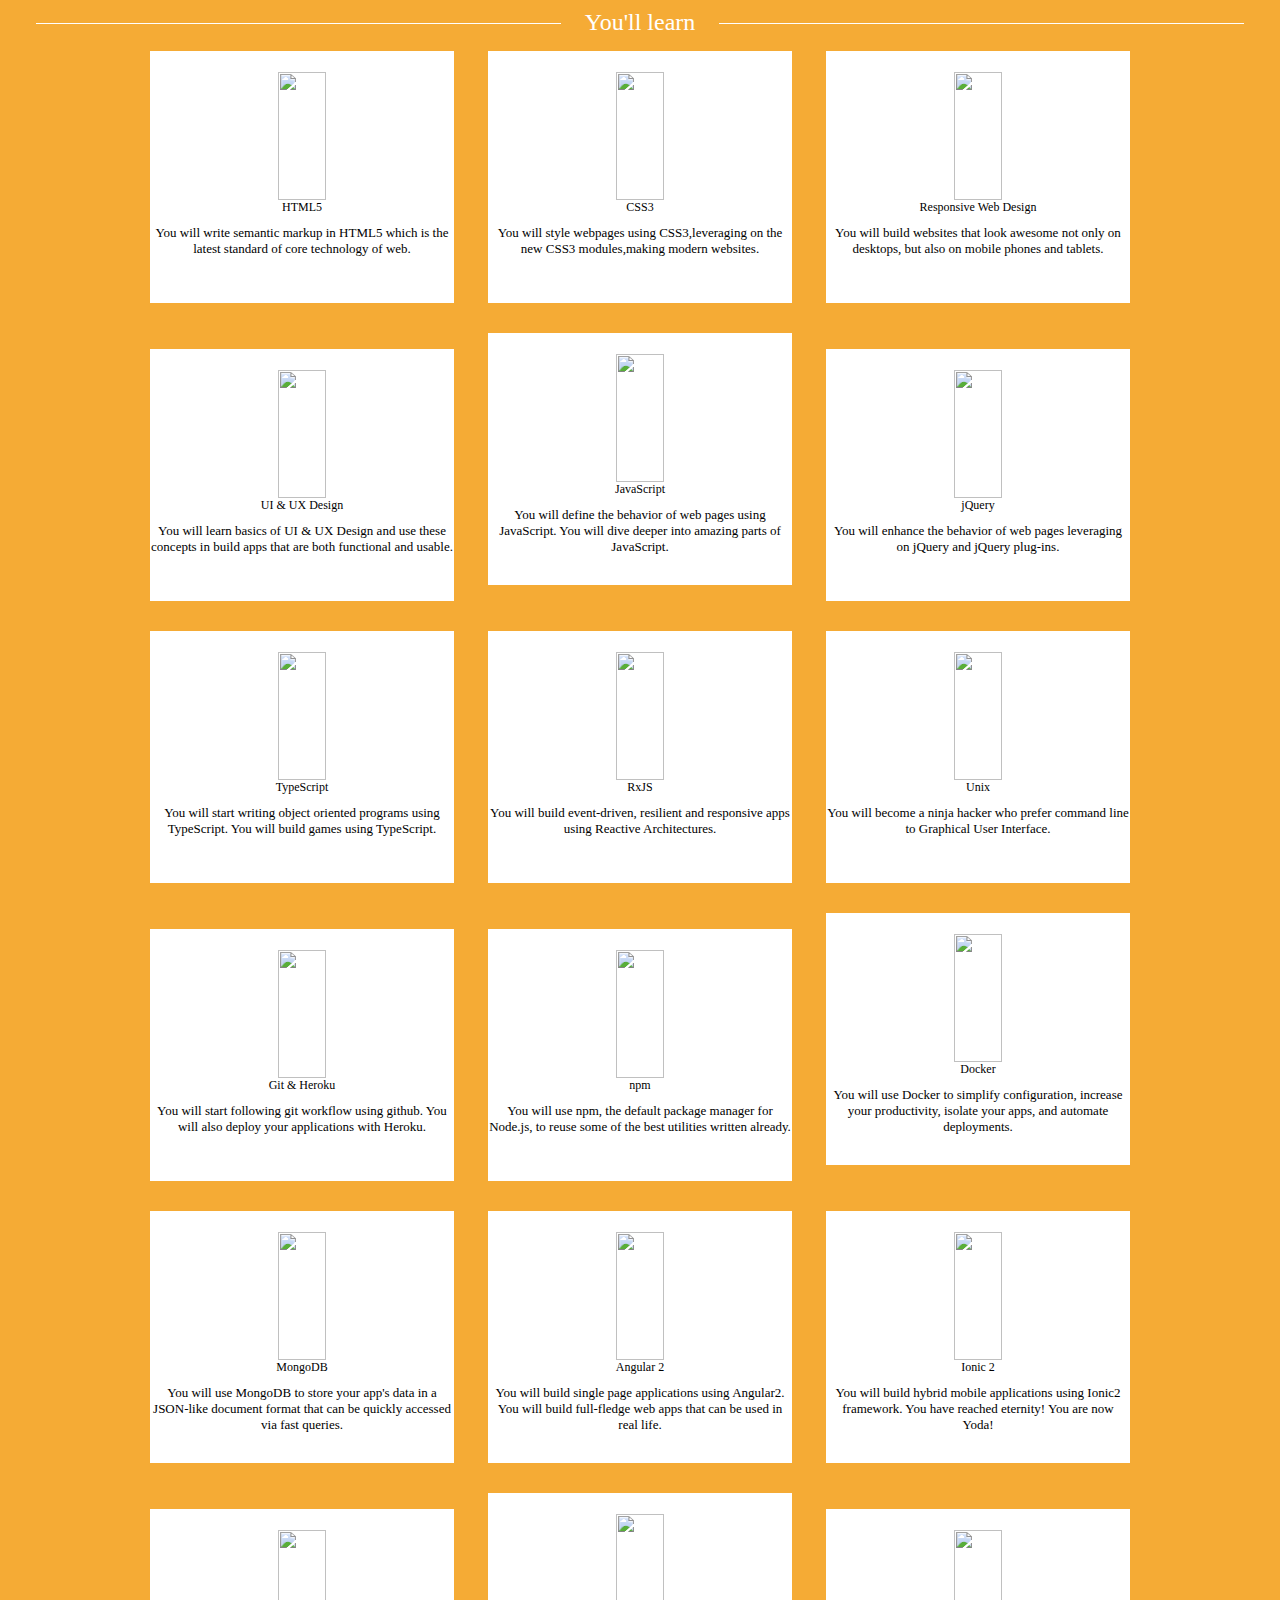
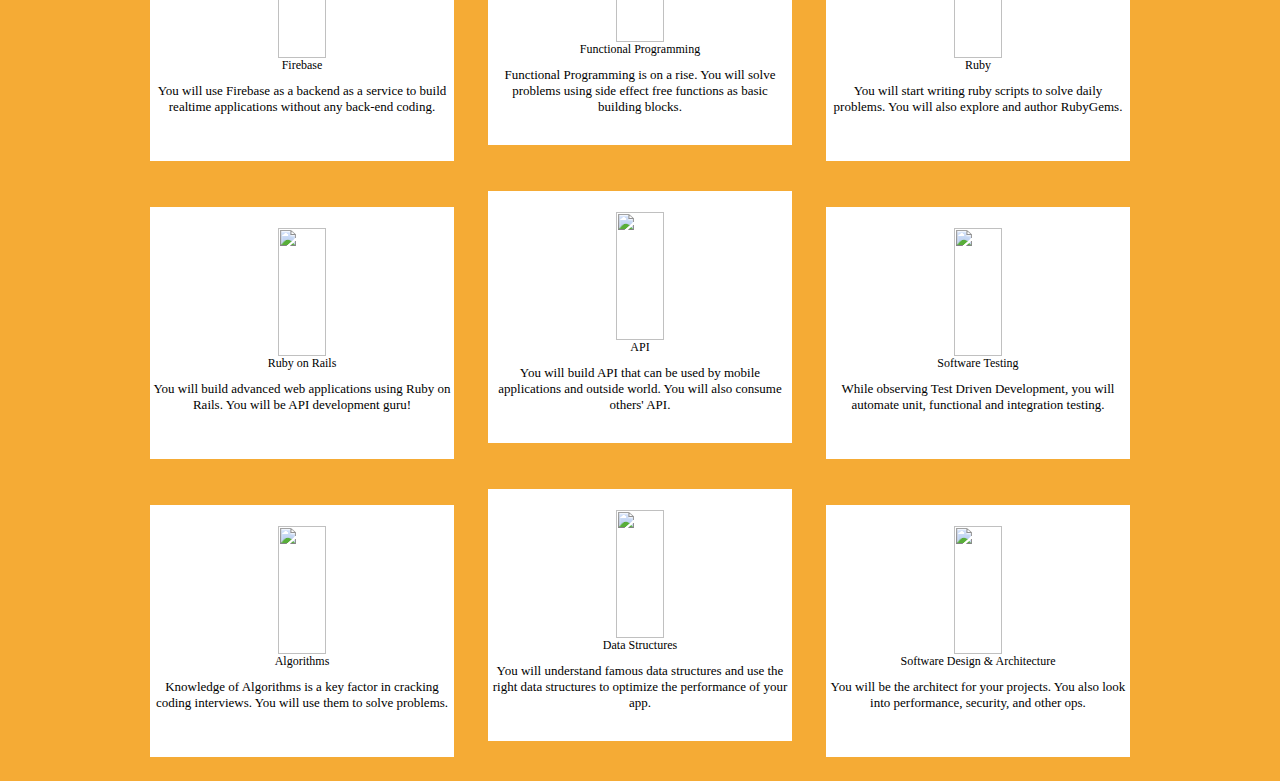
==== index.html @ c9afa76a "renamed ress to index" ====
<!Doctype html>
<html>
<head>
	<meta name="viewport" content="width=device-width, initial-scale=1.0">
	<title> responsive </title>
	<link href="res.css" rel="stylesheet" type="text/css">
</head>
<body>
	<div class="heading">
		<h2>You'll learn</h2>
	</div>
	<div class="container">
		<section>
			<div class="box">
				<div class="box1">
					<img  class="img" src="file:///home/nithin/Downloads/html.png">
				</div>
				<div class="caps">HTML5</div>
				<div class="para">You will write semantic markup in HTML5 which is the latest standard of core technology of web.
				</div>
			</div>
		</section>
		<section>
			<div class="box">
				<div class="box1">
					<img  class="img" src="file:///home/nithin/Downloads/css.png">
				</div>
				<div class="caps">CSS3</div>
				<div class="para">You will style webpages using CSS3,leveraging on the new CSS3 modules,making modern websites.
				</div>
			</div>
		</section>
		<section>
			<div class="box">
				<div class="box1">
					<img  class="img" src="file:///home/nithin/Downloads/responsive.png">
				</div>
				<div class="caps">Responsive Web Design</div>
				<div class="para">You will build websites that look awesome not only on desktops, but also on mobile phones and tablets. 
				</div>
			</div>
		</section>
		<section>
			<div class="box">
				<div class="box1">
					<img  class="img" src="file:///home/nithin/Downloads/ui-ux.png">
				</div>
				<div class="caps">UI & UX Design</div>
				<div class="para">You will learn basics of UI & UX Design and use these concepts in build apps that are both functional and usable. 
				</div>
			</div>
		</section>
		<section>
			<div class="box">
				<div class="box1">
					<img  class="img" src="file:///home/nithin/Downloads/js.jpg">
				</div>
				<div class="caps">JavaScript</div>
				<div class="para">You will define the behavior of web pages using JavaScript. You will dive deeper into amazing parts of JavaScript.
				</div>
			</div>
		</section>
		<section>
			<div class="box">
				<div class="box1">
					<img  class="img" src="file:///home/nithin/Downloads/jquery.png">
				</div>
				<div class="caps">jQuery</div>
				<div class="para">You will enhance the behavior of web pages leveraging on jQuery and jQuery plug-ins. 
				</div>
			</div>
		</section>
		<section>
			<div class="box">
				<div class="box1">
					<img  class="img" src="file:///home/nithin/Downloads/ts.png">
				</div>
				<div class="caps">TypeScript</div>
				<div class="para">You will start writing object oriented programs using TypeScript. You will build games using TypeScript. 
				</div>
			</div>
		</section>
		<section>
			<div class="box">
				<div class="box1">
					<img  class="img" src="file:///home/nithin/Downloads/RxJS.png">
				</div>
				<div class="caps">RxJS</div>
				<div class="para">You will build event-driven, resilient and responsive apps using Reactive Architectures. 
				</div>
			</div>
		</section>
		<section>
			<div class="box">
				<div class="box1">
					<img  class="img" src="file:///home/nithin/Downloads/unix.png">
				</div>
				<div class="caps">Unix</div>
				<div class="para">You will become a ninja hacker who prefer command line to Graphical User Interface.
				</div>
			</div>
		</section>
		<section>
			<div class="box">
				<div class="box1">
					<img  class="img" src="file:///home/nithin/Downloads/git.png">
				</div>
				<div class="caps">Git & Heroku</div>
				<div class="para">You will start following git workflow using github. You will also deploy your applications with Heroku. 
				</div>
			</div>
		</section>
		<section>
			<div class="box">
				<div class="box1">
					<img  class="img" src="file:///home/nithin/Downloads/npm.png">
				</div>
				<div class="caps">npm</div>
				<div class="para">You will use npm, the default package manager for Node.js, to reuse some of the best utilities written already.
				</div>
			</div>
		</section>
		<section>
			<div class="box">
				<div class="box1">
					<img  class="img" src="file:///home/nithin/Downloads/docker.png">
				</div>
				<div class="caps">Docker</div>
				<div class="para">You will use Docker to simplify configuration, increase your productivity, isolate your apps, and automate deployments.
				</div>
			</div>
		</section>
		<section>
			<div class="box">
				<div class="box1">
					<img  class="img" src="file:///home/nithin/Downloads/mongodb.png">
				</div>
				<div class="caps">MongoDB</div>
				<div class="para">You will use MongoDB to store your app's data in a JSON-like document format that can be quickly accessed via fast queries. 
				</div>
			</div>
		</section>
		<section>
			<div class="box">
				<div class="box1">
					<img  class="img" src="file:///home/nithin/Downloads/angular2.png">
				</div>
				<div class="caps">Angular 2</div>
				<div class="para">You will build single page applications using Angular2. You will build full-fledge web apps that can be used in real life. 
				</div>
			</div>
		</section>
		<section>
			<div class="box">
				<div class="box1">
					<img  class="img" src="file:///home/nithin/Downloads/ionic.png">
				</div>
				<div class="caps">Ionic 2</div>
				<div class="para">You will build hybrid mobile applications using Ionic2 framework. You have reached eternity! You are now Yoda! 
				</div>
			</div>
		</section>
		<section>
			<div class="box">
				<div class="box1">
					<img  class="img" src="file:///home/nithin/Downloads/firebase.png">
				</div>
				<div class="caps">Firebase</div>
				<div class="para">You will use Firebase as a backend as a service to build realtime applications without any back-end coding. 
				</div>
			</div>
		</section>
		<section>
			<div class="box">
				<div class="box1">
					<img  class="img" src="file:///home/nithin/Downloads/functional-programming.png">
				</div>
				<div class="caps">Functional Programming</div>
				<div class="para">Functional Programming is on a rise. You will solve problems using side effect free functions as basic building blocks. 
				</div>
			</div>
		</section>
		<section>
			<div class="box">
				<div class="box1">
					<img  class="img" src="file:///home/nithin/Downloads/ruby.png">
				</div>
				<div class="caps">Ruby</div>
				<div class="para">You will start writing ruby scripts to solve daily problems. You will also explore and author RubyGems.
				</div>
			</div>
		</section>
		<section>
			<div class="box">
				<div class="box1">
					<img  class="img" src="file:///home/nithin/Downloads/rails.png">
				</div>
				<div class="caps">Ruby on Rails</div>
				<div class="para">You will build advanced web applications using Ruby on Rails. You will be API development guru! 
				</div>
			</div>
		</section>
		<section>
			<div class="box">
				<div class="box1">
					<img  class="img" src="file:///home/nithin/Downloads/api.png">
				</div>
				<div class="caps">API</div>
				<div class="para">You will build API that can be used by mobile applications and outside world. You will also consume others' API. 
				</div>
			</div>
		</section>
		<section>
			<div class="box">
				<div class="box1">
					<img  class="img" src="file:///home/nithin/Downloads/testing.png">
				</div>
				<div class="caps">Software Testing</div>
				<div class="para">While observing Test Driven Development, you will automate unit, functional and integration testing. 
				</div>
			</div>
		</section>
		<section>
			<div class="box">
				<div class="box1">
					<img  class="img" src="file:///home/nithin/Downloads/algorithms.png">
				</div>
				<div class="caps">Algorithms</div>
				<div class="para">Knowledge of Algorithms is a key factor in cracking coding interviews. You will use them to solve problems. 
				</div>
			</div>
		</section>
		<section>
			<div class="box">
				<div class="box1">
					<img  class="img" src="file:///home/nithin/Downloads/data-structures.png">
				</div>
				<div class="caps">Data Structures</div>
				<div class="para">You will understand famous data structures and use the right data structures to optimize the performance of your app. 
				</div>
			</div>
		</section>
		<section>
			<div class="box">
				<div class="box1">
					<img  class="img" src="file:///home/nithin/Downloads/design.png">
				</div>
				<div class="caps">Software Design & Architecture</div>
				<div class="para"> You will be the architect for your projects. You also look into performance, security, and other ops. 
				</div>
			</div>
		</section>
	</div>
	
</body>
</html>
---- res.css ----
body{
	border: 1px solid transparent;
	background-color:#f5ab35;
	margin-left: 35px;
	margin-right: 35px;
}
.container{
	text-align: center;
}
section{
	background-color: white;
	display: inline-block;
	width:25%;
	height:250px;
	margin: 15px;
	border: 1px solid transparent;
}
.para{
	font-size:20px;
	font-size: 13px;
	margin-top: 10px;
	text-align: center;
}
.box1{
	/*width: 100%;*/
	height: 8em;
	padding-top: 20px;
	text-align: center;
}

.img{
	height: 8em;
	width: 40%;
	text-align: center;
}
.caps{
	font-weight:lighter;
	text-align: center;
	font-size: 12px;
}
.heading{
	text-align: center;
	position: relative;
	width: 100%;

}

h2{
	font-weight: 300;
	color: #fff;
	display: inline-block;
	margin: 0;
	background-color: #F5AB35;
	position: relative;
	padding: 0 1em;
}

.heading::before{
	content: '';
	border-top: 1px solid #fff;
	position: absolute;
	left: 0;
	right:0;
	top: 50%;
}
@media only screen and (max-width:720px)
{
	.heading{
		width:50%;
	}
	.container{
		text-align: center;
	}
	section{
		background-color: white;
		display: inline-block;
		width:40%;
		height:250px;
		margin: 15px;
		border: 1px solid transparent;
	}
	.para{
		font-size:20px;
		font-size: 13px;
		margin-top: 10px;
		text-align: center;
	}
	.box1{
		/*width: 100%;*/
		height: 8em;
		padding-top: 20px;
		text-align: center;
	}

	.img{
		height: 8em;
		width: 40%;
		text-align: center;
	}
	.caps{
		font-weight:lighter;
		text-align: center;
		font-size: 12px;
	}
	.heading{
		text-align: center;
		position: relative;
		width: 100%;

	}
}

@media only screen and (max-width:420px)
{
	.heading{
		width:50%;
	}
	.container{
		text-align: center;
	}
	section{
		background-color: white;
		display: inline-block;
		width:85%;
		height:250px;
		margin: 15px;
		border: 1px solid transparent;
	}
	.para{
		font-size:20px;
		font-size: 13px;
		margin-top: 10px;
		text-align: center;
	}
	.box1{
		/*width: 100%;*/
		height: 8em;
		padding-top: 20px;
		text-align: center;
	}

	.img{
		height: 8em;
		width: 40%;
		text-align: center;
	}
	.caps{
		font-weight:lighter;
		text-align: center;
		font-size: 12px;
	}
	.heading{
		text-align: center;
		position: relative;
		width: 100%;

	}
}
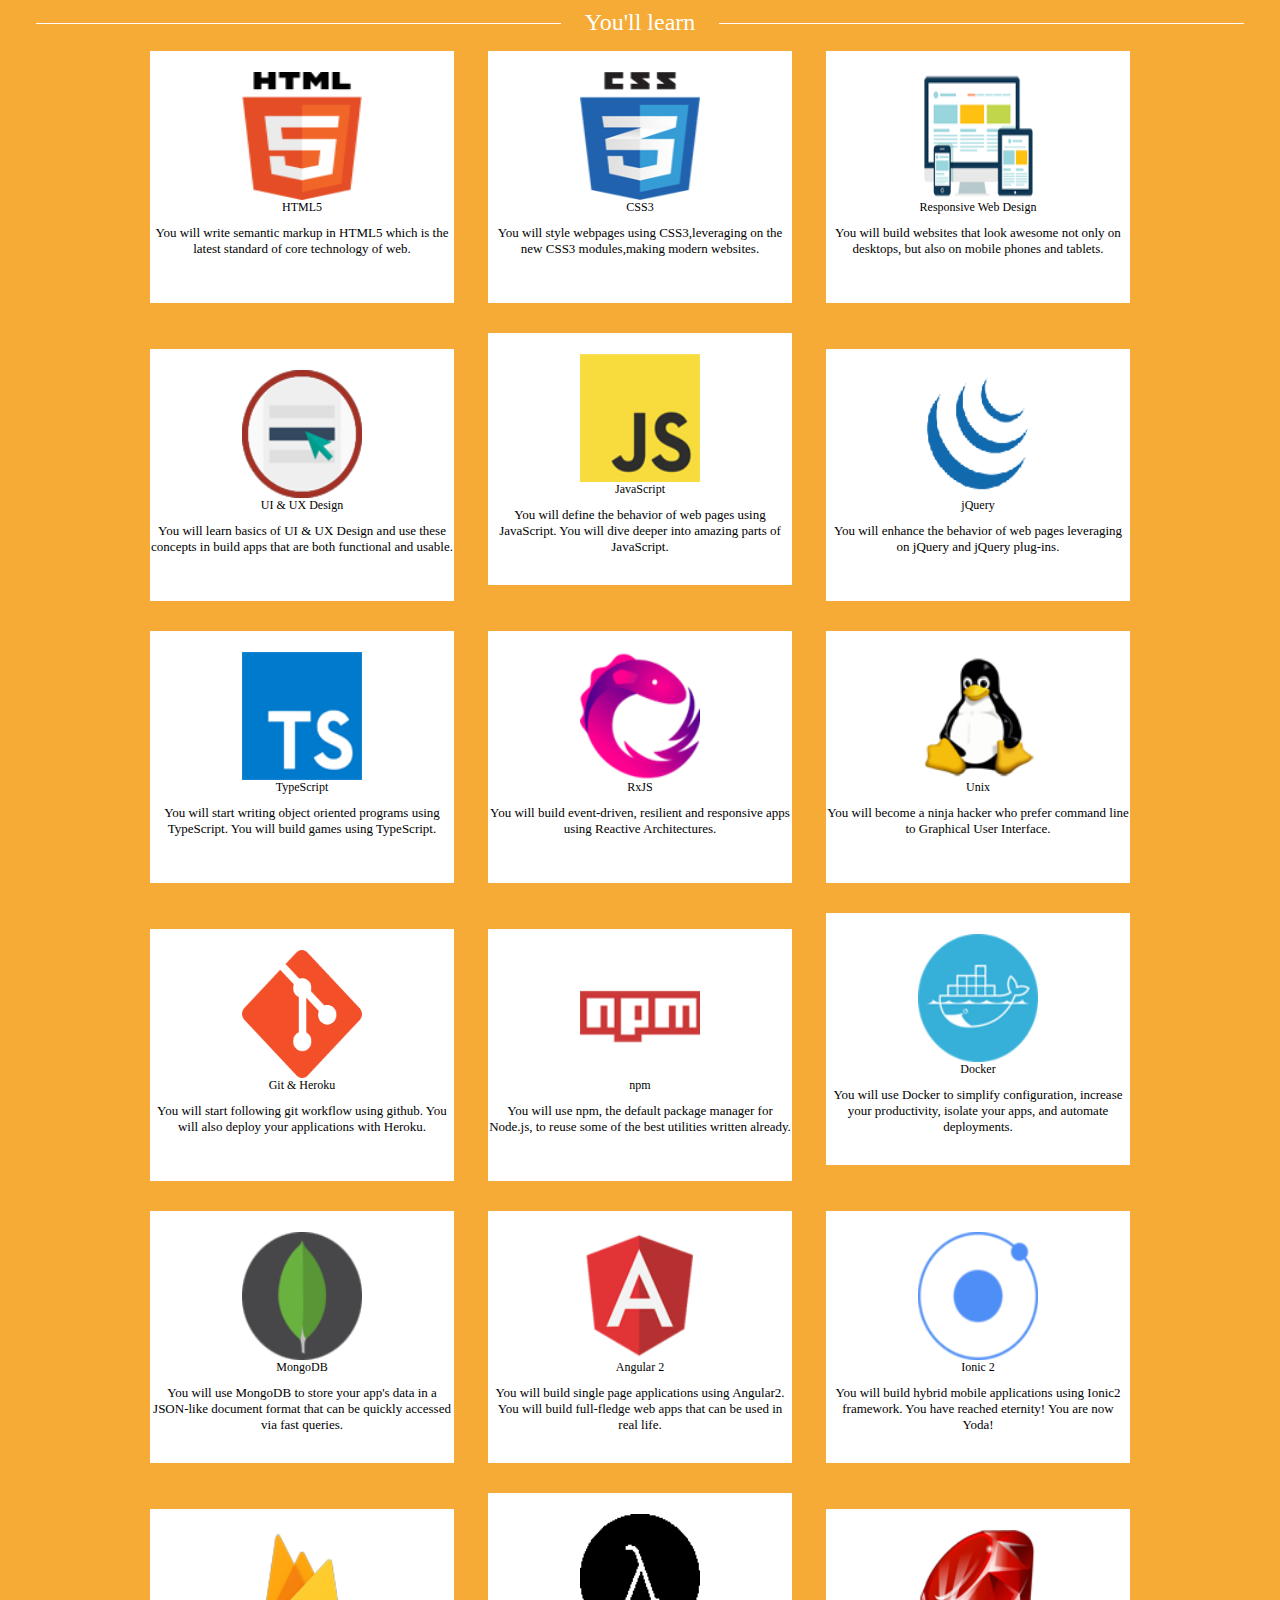
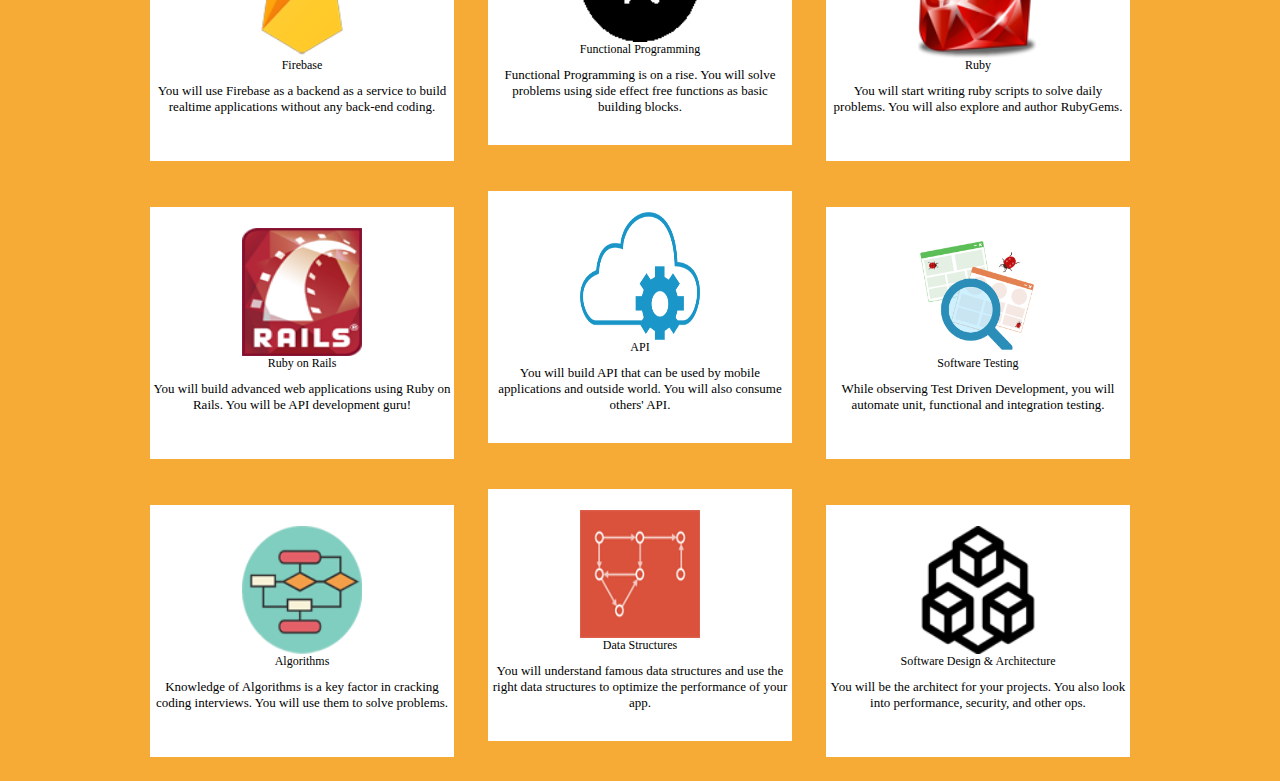
==== commit cd2a817d: "add images" ====
--- a/index.html
+++ b/index.html
@@ -13,7 +13,7 @@
 		<section>
 			<div class="box">
 				<div class="box1">
-					<img  class="img" src="file:///home/nithin/Downloads/html.png">
+				<img  class="img" src="./IMAGES/html.png">
 				</div>
 				<div class="caps">HTML5</div>
 				<div class="para">You will write semantic markup in HTML5 which is the latest standard of core technology of web.
@@ -23,7 +23,7 @@
 		<section>
 			<div class="box">
 				<div class="box1">
-					<img  class="img" src="file:///home/nithin/Downloads/css.png">
+				<img  class="img" src="./IMAGES/css.png">
 				</div>
 				<div class="caps">CSS3</div>
 				<div class="para">You will style webpages using CSS3,leveraging on the new CSS3 modules,making modern websites.
@@ -33,7 +33,7 @@
 		<section>
 			<div class="box">
 				<div class="box1">
-					<img  class="img" src="file:///home/nithin/Downloads/responsive.png">
+				<img  class="img" src="./IMAGES/responsive.png">
 				</div>
 				<div class="caps">Responsive Web Design</div>
 				<div class="para">You will build websites that look awesome not only on desktops, but also on mobile phones and tablets. 
@@ -43,7 +43,7 @@
 		<section>
 			<div class="box">
 				<div class="box1">
-					<img  class="img" src="file:///home/nithin/Downloads/ui-ux.png">
+				<img  class="img" src="./IMAGES/ui-ux.png">
 				</div>
 				<div class="caps">UI & UX Design</div>
 				<div class="para">You will learn basics of UI & UX Design and use these concepts in build apps that are both functional and usable. 
@@ -53,7 +53,7 @@
 		<section>
 			<div class="box">
 				<div class="box1">
-					<img  class="img" src="file:///home/nithin/Downloads/js.jpg">
+				<img  class="img" src="./IMAGES/js.jpg">
 				</div>
 				<div class="caps">JavaScript</div>
 				<div class="para">You will define the behavior of web pages using JavaScript. You will dive deeper into amazing parts of JavaScript.
@@ -63,7 +63,7 @@
 		<section>
 			<div class="box">
 				<div class="box1">
-					<img  class="img" src="file:///home/nithin/Downloads/jquery.png">
+				<img  class="img" src="./IMAGES/jquery.png">
 				</div>
 				<div class="caps">jQuery</div>
 				<div class="para">You will enhance the behavior of web pages leveraging on jQuery and jQuery plug-ins. 
@@ -73,7 +73,7 @@
 		<section>
 			<div class="box">
 				<div class="box1">
-					<img  class="img" src="file:///home/nithin/Downloads/ts.png">
+				<img  class="img" src="./IMAGES/ts.png">
 				</div>
 				<div class="caps">TypeScript</div>
 				<div class="para">You will start writing object oriented programs using TypeScript. You will build games using TypeScript. 
@@ -83,7 +83,7 @@
 		<section>
 			<div class="box">
 				<div class="box1">
-					<img  class="img" src="file:///home/nithin/Downloads/RxJS.png">
+				<img  class="img" src="./IMAGES/RxJS.png">
 				</div>
 				<div class="caps">RxJS</div>
 				<div class="para">You will build event-driven, resilient and responsive apps using Reactive Architectures. 
@@ -93,7 +93,7 @@
 		<section>
 			<div class="box">
 				<div class="box1">
-					<img  class="img" src="file:///home/nithin/Downloads/unix.png">
+				<img  class="img" src="./IMAGES/unix.png">
 				</div>
 				<div class="caps">Unix</div>
 				<div class="para">You will become a ninja hacker who prefer command line to Graphical User Interface.
@@ -103,7 +103,7 @@
 		<section>
 			<div class="box">
 				<div class="box1">
-					<img  class="img" src="file:///home/nithin/Downloads/git.png">
+				<img  class="img" src="./IMAGES/git.png">
 				</div>
 				<div class="caps">Git & Heroku</div>
 				<div class="para">You will start following git workflow using github. You will also deploy your applications with Heroku. 
@@ -113,7 +113,7 @@
 		<section>
 			<div class="box">
 				<div class="box1">
-					<img  class="img" src="file:///home/nithin/Downloads/npm.png">
+				<img  class="img" src="./IMAGES/npm.png">
 				</div>
 				<div class="caps">npm</div>
 				<div class="para">You will use npm, the default package manager for Node.js, to reuse some of the best utilities written already.
@@ -123,7 +123,7 @@
 		<section>
 			<div class="box">
 				<div class="box1">
-					<img  class="img" src="file:///home/nithin/Downloads/docker.png">
+				<img  class="img" src="./IMAGES/docker.png">
 				</div>
 				<div class="caps">Docker</div>
 				<div class="para">You will use Docker to simplify configuration, increase your productivity, isolate your apps, and automate deployments.
@@ -133,7 +133,7 @@
 		<section>
 			<div class="box">
 				<div class="box1">
-					<img  class="img" src="file:///home/nithin/Downloads/mongodb.png">
+				<img  class="img" src="./IMAGES/mongodb.png">
 				</div>
 				<div class="caps">MongoDB</div>
 				<div class="para">You will use MongoDB to store your app's data in a JSON-like document format that can be quickly accessed via fast queries. 
@@ -143,7 +143,7 @@
 		<section>
 			<div class="box">
 				<div class="box1">
-					<img  class="img" src="file:///home/nithin/Downloads/angular2.png">
+				<img  class="img" src="./IMAGES/angular2.png">
 				</div>
 				<div class="caps">Angular 2</div>
 				<div class="para">You will build single page applications using Angular2. You will build full-fledge web apps that can be used in real life. 
@@ -153,7 +153,7 @@
 		<section>
 			<div class="box">
 				<div class="box1">
-					<img  class="img" src="file:///home/nithin/Downloads/ionic.png">
+				<img  class="img" src="./IMAGES/ionic.png">
 				</div>
 				<div class="caps">Ionic 2</div>
 				<div class="para">You will build hybrid mobile applications using Ionic2 framework. You have reached eternity! You are now Yoda! 
@@ -163,7 +163,7 @@
 		<section>
 			<div class="box">
 				<div class="box1">
-					<img  class="img" src="file:///home/nithin/Downloads/firebase.png">
+				<img  class="img" src="./IMAGES/firebase.png">
 				</div>
 				<div class="caps">Firebase</div>
 				<div class="para">You will use Firebase as a backend as a service to build realtime applications without any back-end coding. 
@@ -173,7 +173,7 @@
 		<section>
 			<div class="box">
 				<div class="box1">
-					<img  class="img" src="file:///home/nithin/Downloads/functional-programming.png">
+				<img  class="img" src="./IMAGES/functional-programming.png">
 				</div>
 				<div class="caps">Functional Programming</div>
 				<div class="para">Functional Programming is on a rise. You will solve problems using side effect free functions as basic building blocks. 
@@ -183,7 +183,7 @@
 		<section>
 			<div class="box">
 				<div class="box1">
-					<img  class="img" src="file:///home/nithin/Downloads/ruby.png">
+				<img  class="img" src="./IMAGES/ruby.png">
 				</div>
 				<div class="caps">Ruby</div>
 				<div class="para">You will start writing ruby scripts to solve daily problems. You will also explore and author RubyGems.
@@ -193,7 +193,7 @@
 		<section>
 			<div class="box">
 				<div class="box1">
-					<img  class="img" src="file:///home/nithin/Downloads/rails.png">
+				<img  class="img" src="./IMAGES/rails.png">
 				</div>
 				<div class="caps">Ruby on Rails</div>
 				<div class="para">You will build advanced web applications using Ruby on Rails. You will be API development guru! 
@@ -203,7 +203,7 @@
 		<section>
 			<div class="box">
 				<div class="box1">
-					<img  class="img" src="file:///home/nithin/Downloads/api.png">
+				<img  class="img" src="./IMAGES/api.png">
 				</div>
 				<div class="caps">API</div>
 				<div class="para">You will build API that can be used by mobile applications and outside world. You will also consume others' API. 
@@ -213,7 +213,7 @@
 		<section>
 			<div class="box">
 				<div class="box1">
-					<img  class="img" src="file:///home/nithin/Downloads/testing.png">
+				<img  class="img" src="./IMAGES/testing.png">
 				</div>
 				<div class="caps">Software Testing</div>
 				<div class="para">While observing Test Driven Development, you will automate unit, functional and integration testing. 
@@ -223,7 +223,7 @@
 		<section>
 			<div class="box">
 				<div class="box1">
-					<img  class="img" src="file:///home/nithin/Downloads/algorithms.png">
+				<img  class="img" src="./IMAGES/algorithms.png">
 				</div>
 				<div class="caps">Algorithms</div>
 				<div class="para">Knowledge of Algorithms is a key factor in cracking coding interviews. You will use them to solve problems. 
@@ -233,7 +233,7 @@
 		<section>
 			<div class="box">
 				<div class="box1">
-					<img  class="img" src="file:///home/nithin/Downloads/data-structures.png">
+				<img  class="img" src="./IMAGES/data-structures.png">
 				</div>
 				<div class="caps">Data Structures</div>
 				<div class="para">You will understand famous data structures and use the right data structures to optimize the performance of your app. 
@@ -243,7 +243,7 @@
 		<section>
 			<div class="box">
 				<div class="box1">
-					<img  class="img" src="file:///home/nithin/Downloads/design.png">
+				<img  class="img" src="./IMAGES/design.png">
 				</div>
 				<div class="caps">Software Design & Architecture</div>
 				<div class="para"> You will be the architect for your projects. You also look into performance, security, and other ops. 
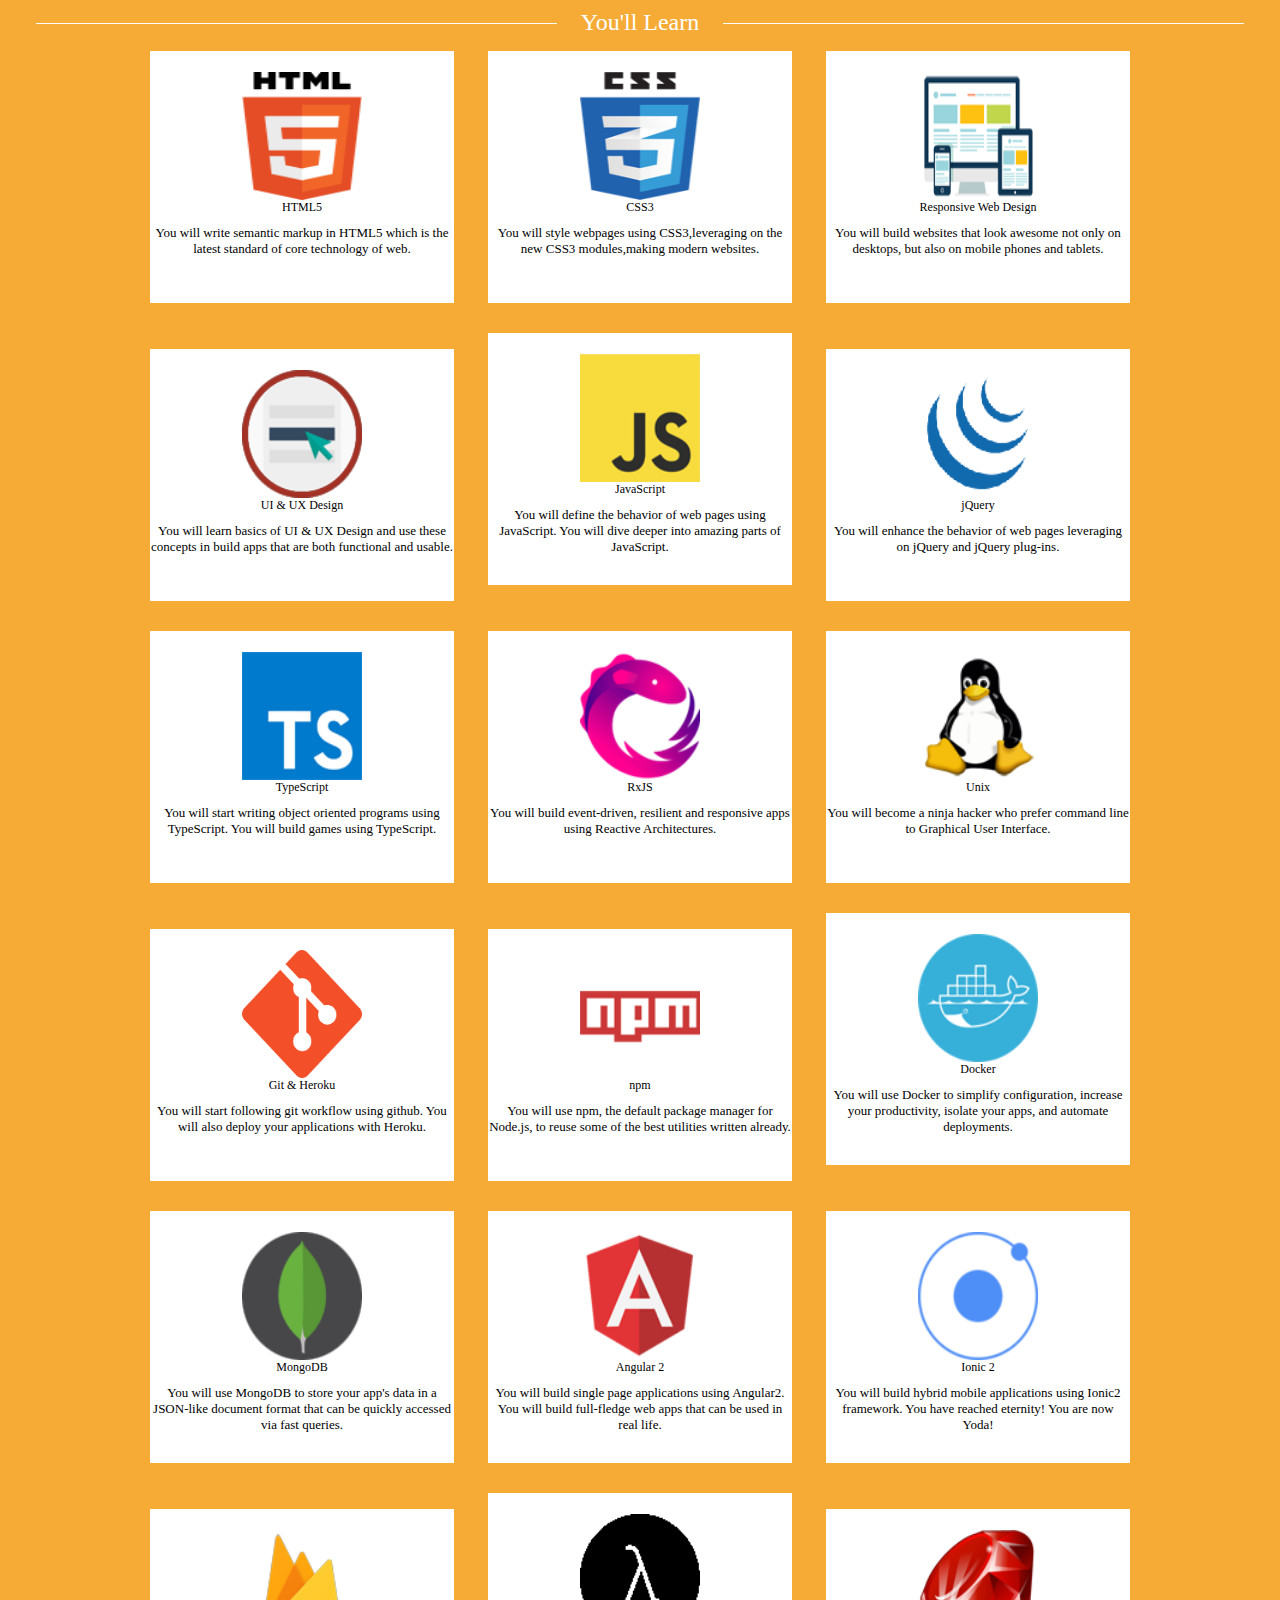
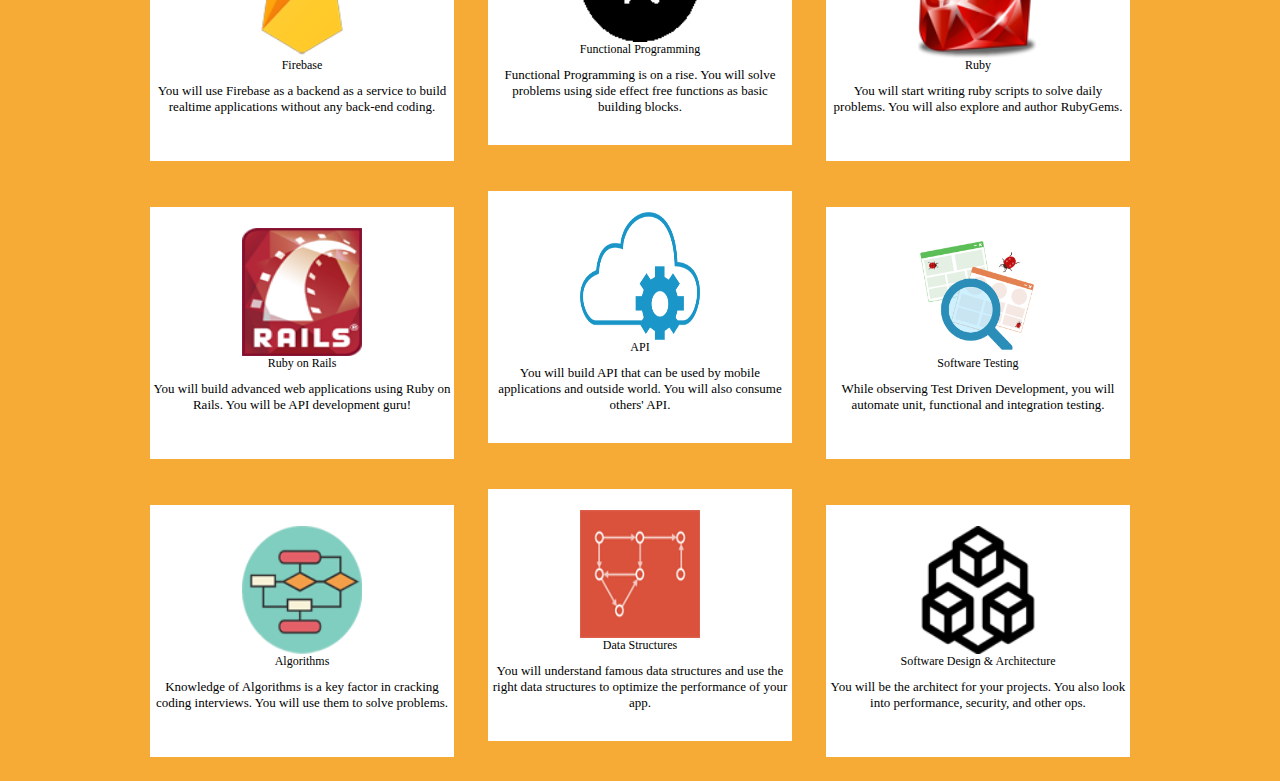
==== commit d4924d8a: "changed learn to Learn capital" ====
--- a/index.html
+++ b/index.html
@@ -7,7 +7,7 @@
 </head>
 <body>
 	<div class="heading">
-		<h2>You'll learn</h2>
+		<h2>You'll Learn</h2>
 	</div>
 	<div class="container">
 		<section>
